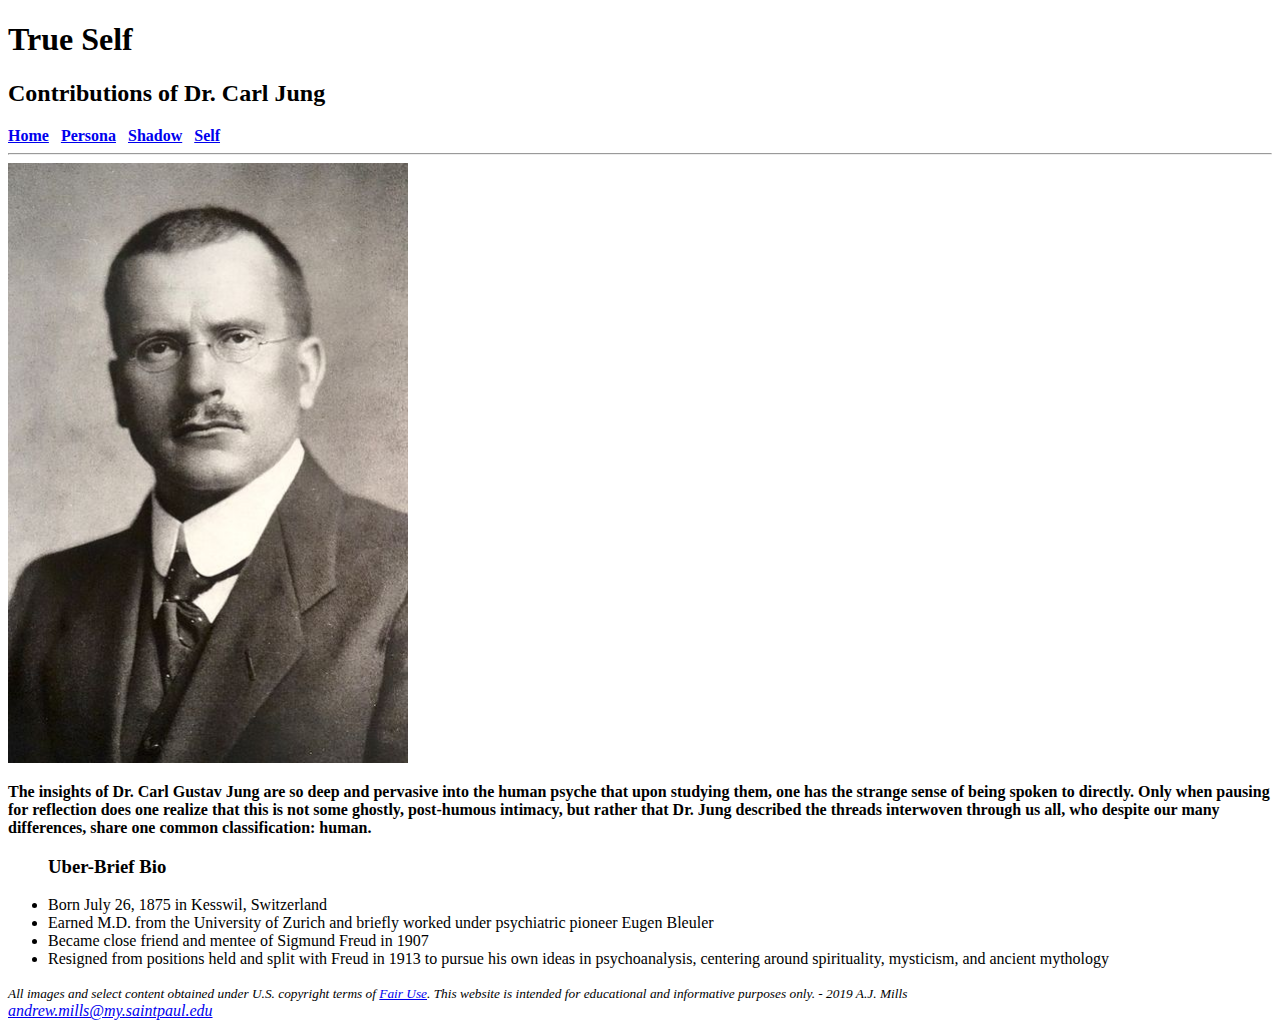
==== index.html @ b0d6d092 "Initial Push" ====
<!DOCTYPE html>
<html lang="en">
<head>
	<title>Dr. Carl Jung</title>
	<meta charset="utf-8">
</head>
<body>
	<header>
		<h1>True Self</h1><h2>Contributions of Dr. Carl Jung</h2>
	</header>
	<nav>
		<b>
			<a href="index.html">Home</a>&nbsp;&nbsp;
			<a href="persona.html">Persona</a>&nbsp;&nbsp;
			<a href="shadow.html">Shadow</a>&nbsp;&nbsp;
			<a href="self.html">Self</a>
		</b>
	</nav><hr>
	<main>
		<img src="images/young-jung.jpg" alt="Young Carl Jung" height="600" width="400">
		<p><strong>The insights of Dr. Carl Gustav Jung are so deep and pervasive into the human psyche that upon studying them, one has the strange sense of being spoken to directly.  
		Only when pausing for reflection does one realize that this is not some ghostly, post-humous intimacy, but rather that Dr. Jung described the threads interwoven through us all, who despite our many differences, share one common classification: human.
		</strong></p>
		<ul><h3>Uber-Brief Bio</h3>
			<li>Born July 26, 1875 in Kesswil, Switzerland</li>
			<li>Earned M.D. from the University of Zurich and briefly worked under psychiatric pioneer Eugen Bleuler</li>
			<li>Became close friend and mentee of Sigmund Freud in 1907</li>
			<li>Resigned from positions held and split with Freud in 1913 to pursue his own ideas in psychoanalysis, centering around spirituality, mysticism, and ancient mythology</li>
		</ul>
	</main>
	<footer> 
		<i>
			<small>All images and select content obtained under U.S. copyright terms of <a href="https://www.copyright.gov/fair-use/more-info.html">Fair Use</a>.  This website is intended for educational and informative purposes only. - 2019 A.J. Mills</small><br>
			<a href="mailto:andrew.mills@my.saintpaul.edu">andrew.mills@my.saintpaul.edu</a>
		</i>
	</footer>
</body>
</html>
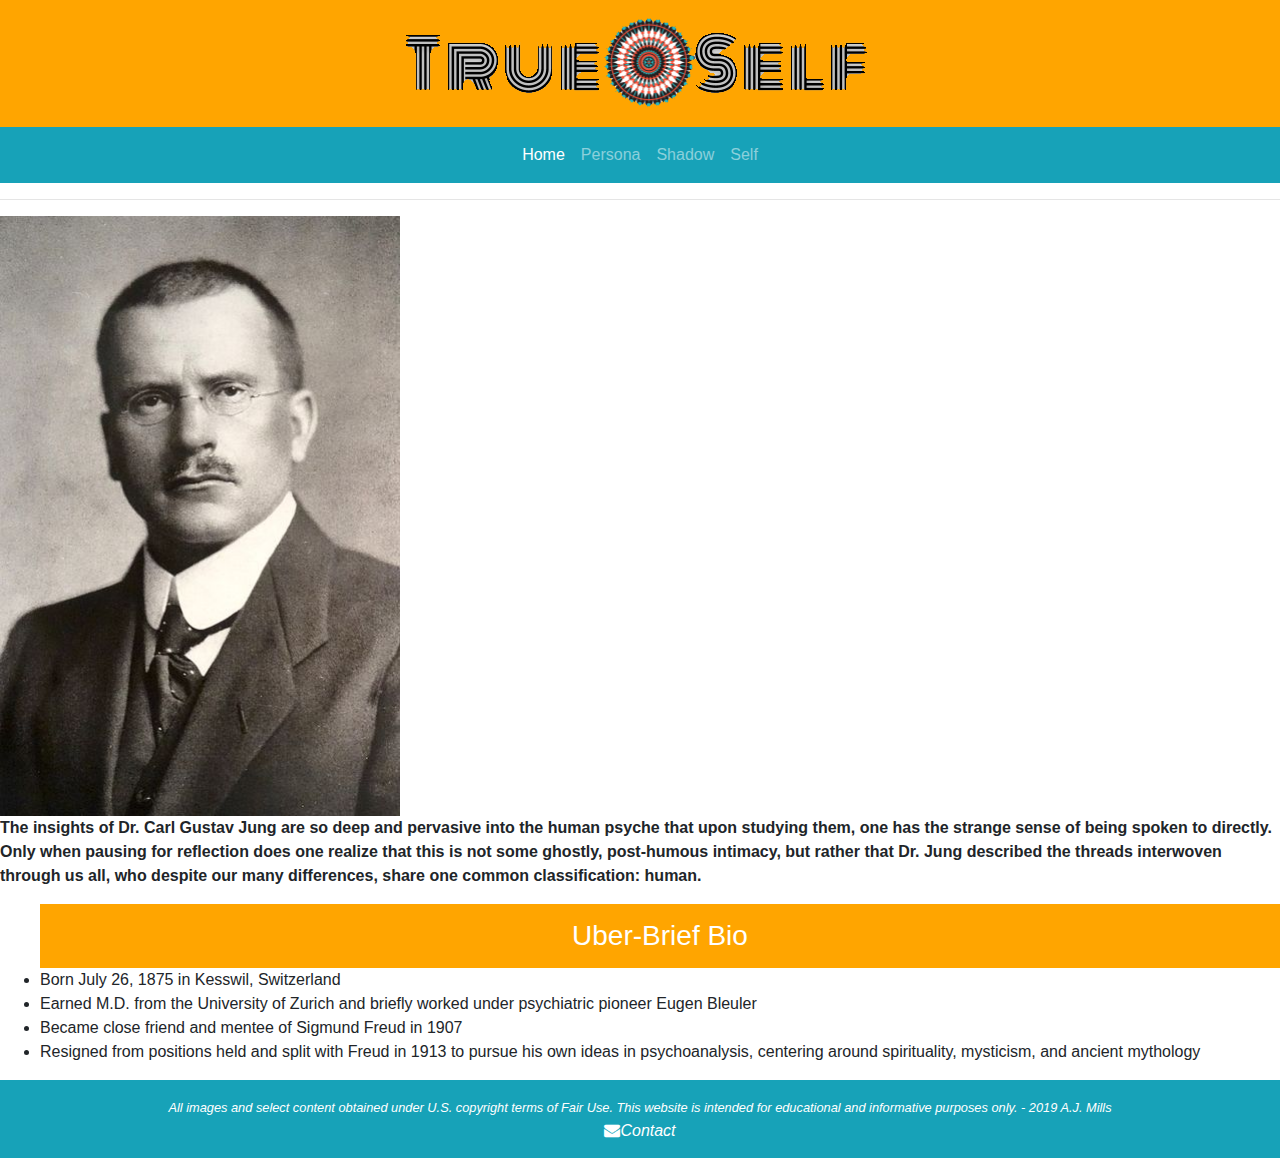
==== commit ad544356: "labUpdate" ====
--- a/index.html
+++ b/index.html
@@ -1,21 +1,49 @@
 <!DOCTYPE html>
 <html lang="en">
 <head>
-	<title>Dr. Carl Jung</title>
 	<meta charset="utf-8">
+	<title>Contributions of Dr. Carl Jung</title>
+	<!-- Bootstrap Stylesheet-->
+	<link rel="stylesheet" href="https://maxcdn.bootstrapcdn.com/bootstrap/4.1.3/css/bootstrap.min.css">
+	<!--Font Awesome CSS-->
+    <link rel="stylesheet" type="text/css" href="https://maxcdn.bootstrapcdn.com/font-awesome/4.6.3/css/font-awesome.min.css">
+	<link rel="stylesheet" href="style.css"
+	<link rel="apple-touch-icon" sizes="57x57" href="apple-icon-57x57.png">
+	<link rel="apple-touch-icon" sizes="60x60" href="apple-icon-60x60.png">
+	<link rel="apple-touch-icon" sizes="72x72" href="apple-icon-72x72.png">
+	<link rel="apple-touch-icon" sizes="76x76" href="apple-icon-76x76.png">
+	<link rel="apple-touch-icon" sizes="114x114" href="apple-icon-114x114.png">
+	<link rel="apple-touch-icon" sizes="120x120" href="apple-icon-120x120.png">
+	<link rel="apple-touch-icon" sizes="144x144" href="apple-icon-144x144.png">
+	<link rel="apple-touch-icon" sizes="152x152" href="apple-icon-152x152.png">
+	<link rel="apple-touch-icon" sizes="180x180" href="apple-icon-180x180.png">
+	<link rel="icon" type="image/png" sizes="192x192"  href="android-icon-192x192.png">
+	<link rel="icon" type="image/png" sizes="32x32" href="favicon-32x32.png">
+	<link rel="icon" type="image/png" sizes="96x96" href="favicon-96x96.png">
+	<link rel="icon" type="image/png" sizes="16x16" href="favicon-16x16.png">
+	<link rel="manifest" href="manifest.json">
+	<meta name="msapplication-TileColor" content="#ffffff">
+	<meta name="msapplication-TileImage" content="ms-icon-144x144.png">
+	<meta name="theme-color" content="#ffffff">
 </head>
 <body>
 	<header>
-		<h1>True Self</h1><h2>Contributions of Dr. Carl Jung</h2>
+		<img src="images/logo.png" alt="True Self mandala logo" height="auto" width="auto"></a>
 	</header>
-	<nav>
-		<b>
-			<a href="index.html">Home</a>&nbsp;&nbsp;
-			<a href="persona.html">Persona</a>&nbsp;&nbsp;
-			<a href="shadow.html">Shadow</a>&nbsp;&nbsp;
-			<a href="self.html">Self</a>
-		</b>
-	</nav><hr>
+	<nav class="navbar navbar-expand-sm navbar-dark bg-info">
+		<button class="navbar-toggler" type="button" data-toggle="collapse" data-target="#navbarSupportedContent" aria-controls="navbarSupportedContent" aria-expanded="false" aria-label="Toggle navigation">
+	    	<span class="navbar-toggler-icon"></span>
+	  	</button>
+	 	<div class="collapse navbar-collapse" id="navbarSupportedContent">
+	    	<ul class="navbar-nav mx-auto">
+	      		<li class="nav-item active"><a class="nav-link" href="index.html">Home</a></li>
+	      		<li class="nav-item"><a class="nav-link" href="persona.html">Persona</a></li>
+	      		<li class="nav-item"><a class="nav-link" href="shadow.html">Shadow</a></li>
+	      		<li class="nav-item"><a class="nav-link" href="self.html">Self</a></li>      
+	    	</ul>	    
+  		</div>
+	</nav>
+	<hr>
 	<main>
 		<img src="images/young-jung.jpg" alt="Young Carl Jung" height="600" width="400">
 		<p><strong>The insights of Dr. Carl Gustav Jung are so deep and pervasive into the human psyche that upon studying them, one has the strange sense of being spoken to directly.  
@@ -31,9 +59,13 @@
 	<footer> 
 		<i>
 			<small>All images and select content obtained under U.S. copyright terms of <a href="https://www.copyright.gov/fair-use/more-info.html">Fair Use</a>.  This website is intended for educational and informative purposes only. - 2019 A.J. Mills</small><br>
-			<a href="mailto:andrew.mills@my.saintpaul.edu">andrew.mills@my.saintpaul.edu</a>
+			<a href="mailto:andrew.mills@my.saintpaul.edu"><i class="fa fa-envelope" aria-hidden="true"></i>Contact</a>
 		</i>
 	</footer>
+	<!--jQuery, Popper, and Bootstrap Javascript files-->
+	<script src="https://ajax.googleapis.com/ajax/libs/jquery/3.3.1/jquery.min.js"></script>
+	<script src="https://cdnjs.cloudflare.com/ajax/libs/popper.js/1.14.3/umd/popper.min.js"></script>
+	<script src="https://maxcdn.bootstrapcdn.com/bootstrap/4.1.3/js/bootstrap.min.js"></script>
 </body>
 </html>
 
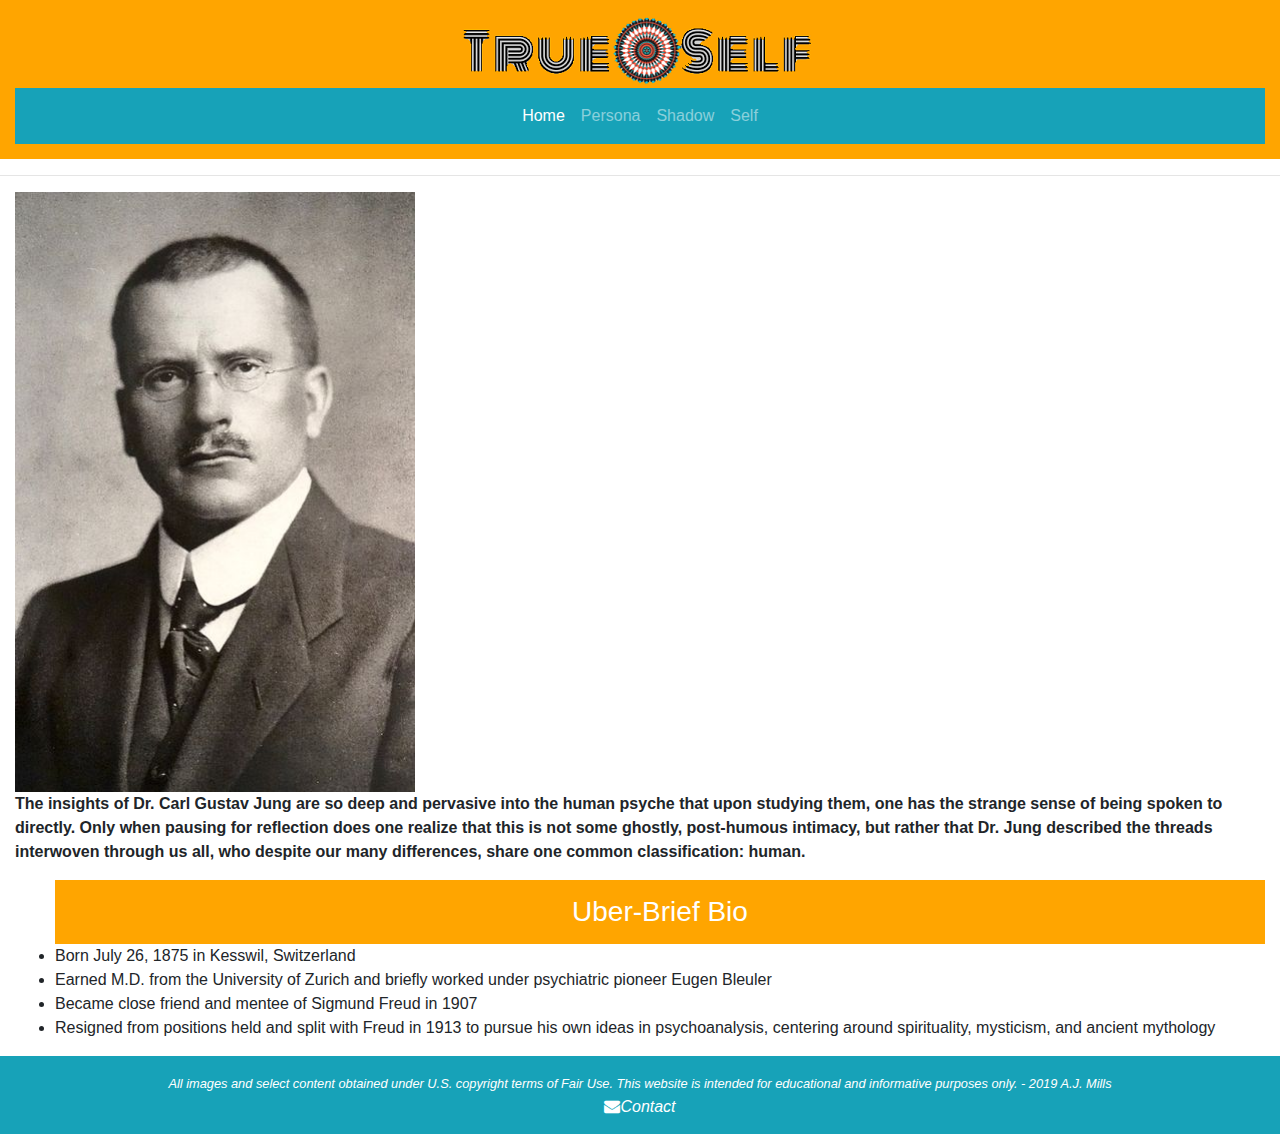
==== commit 2ab524e5: "MobileFriendlyUpdate" ====
--- a/index.html
+++ b/index.html
@@ -3,6 +3,8 @@
 <head>
 	<meta charset="utf-8">
 	<title>Contributions of Dr. Carl Jung</title>
+	<!--Set viewport to device screen-width-->
+    <meta name="viewport" content="width=device-width, initial-scale=1">
 	<!-- Bootstrap Stylesheet-->
 	<link rel="stylesheet" href="https://maxcdn.bootstrapcdn.com/bootstrap/4.1.3/css/bootstrap.min.css">
 	<!--Font Awesome CSS-->
@@ -28,33 +30,37 @@
 </head>
 <body>
 	<header>
-		<img src="images/logo.png" alt="True Self mandala logo" height="auto" width="auto"></a>
+	<img src="images/logo.png" alt="True Self Mandala Logo" height="auto" width="auto"></a>
+		<nav class="navbar navbar-expand-sm navbar-dark bg-info">
+			<div class="container-fluid">
+				<button class="navbar-toggler" type="button" data-toggle="collapse" data-target="#navbarSupportedContent" aria-controls="navbarSupportedContent" aria-expanded="false" aria-label="Toggle navigation">
+			    	<span class="navbar-toggler-icon"></span>
+			  	</button>
+			 	<div class="collapse navbar-collapse" id="navbarSupportedContent">
+			    	<ul class="navbar-nav mx-auto">
+			      		<li class="nav-item active"><a class="nav-link" href="index.html">Home</a></li>
+			      		<li class="nav-item"><a class="nav-link" href="persona.html">Persona</a></li>
+			      		<li class="nav-item"><a class="nav-link" href="shadow.html">Shadow</a></li>
+			      		<li class="nav-item"><a class="nav-link" href="self.html">Self</a></li>      
+			    	</ul>	    
+		  		</div>
+			</div>
+		</nav>
 	</header>
-	<nav class="navbar navbar-expand-sm navbar-dark bg-info">
-		<button class="navbar-toggler" type="button" data-toggle="collapse" data-target="#navbarSupportedContent" aria-controls="navbarSupportedContent" aria-expanded="false" aria-label="Toggle navigation">
-	    	<span class="navbar-toggler-icon"></span>
-	  	</button>
-	 	<div class="collapse navbar-collapse" id="navbarSupportedContent">
-	    	<ul class="navbar-nav mx-auto">
-	      		<li class="nav-item active"><a class="nav-link" href="index.html">Home</a></li>
-	      		<li class="nav-item"><a class="nav-link" href="persona.html">Persona</a></li>
-	      		<li class="nav-item"><a class="nav-link" href="shadow.html">Shadow</a></li>
-	      		<li class="nav-item"><a class="nav-link" href="self.html">Self</a></li>      
-	    	</ul>	    
-  		</div>
-	</nav>
 	<hr>
 	<main>
-		<img src="images/young-jung.jpg" alt="Young Carl Jung" height="600" width="400">
-		<p><strong>The insights of Dr. Carl Gustav Jung are so deep and pervasive into the human psyche that upon studying them, one has the strange sense of being spoken to directly.  
-		Only when pausing for reflection does one realize that this is not some ghostly, post-humous intimacy, but rather that Dr. Jung described the threads interwoven through us all, who despite our many differences, share one common classification: human.
-		</strong></p>
-		<ul><h3>Uber-Brief Bio</h3>
-			<li>Born July 26, 1875 in Kesswil, Switzerland</li>
-			<li>Earned M.D. from the University of Zurich and briefly worked under psychiatric pioneer Eugen Bleuler</li>
-			<li>Became close friend and mentee of Sigmund Freud in 1907</li>
-			<li>Resigned from positions held and split with Freud in 1913 to pursue his own ideas in psychoanalysis, centering around spirituality, mysticism, and ancient mythology</li>
-		</ul>
+		<div class="container-fluid">
+			<img src="images/young-jung.jpg" alt="Young Carl Jung" height="600" width="400">
+			<p><strong>The insights of Dr. Carl Gustav Jung are so deep and pervasive into the human psyche that upon studying them, one has the strange sense of being spoken to directly.  
+			Only when pausing for reflection does one realize that this is not some ghostly, post-humous intimacy, but rather that Dr. Jung described the threads interwoven through us all, who despite our many differences, share one common classification: human.
+			</strong></p>
+			<ul><h3>Uber-Brief Bio</h3>
+				<li>Born July 26, 1875 in Kesswil, Switzerland</li>
+				<li>Earned M.D. from the University of Zurich and briefly worked under psychiatric pioneer Eugen Bleuler</li>
+				<li>Became close friend and mentee of Sigmund Freud in 1907</li>
+				<li>Resigned from positions held and split with Freud in 1913 to pursue his own ideas in psychoanalysis, centering around spirituality, mysticism, and ancient mythology</li>
+			</ul>
+		</div>
 	</main>
 	<footer> 
 		<i>
